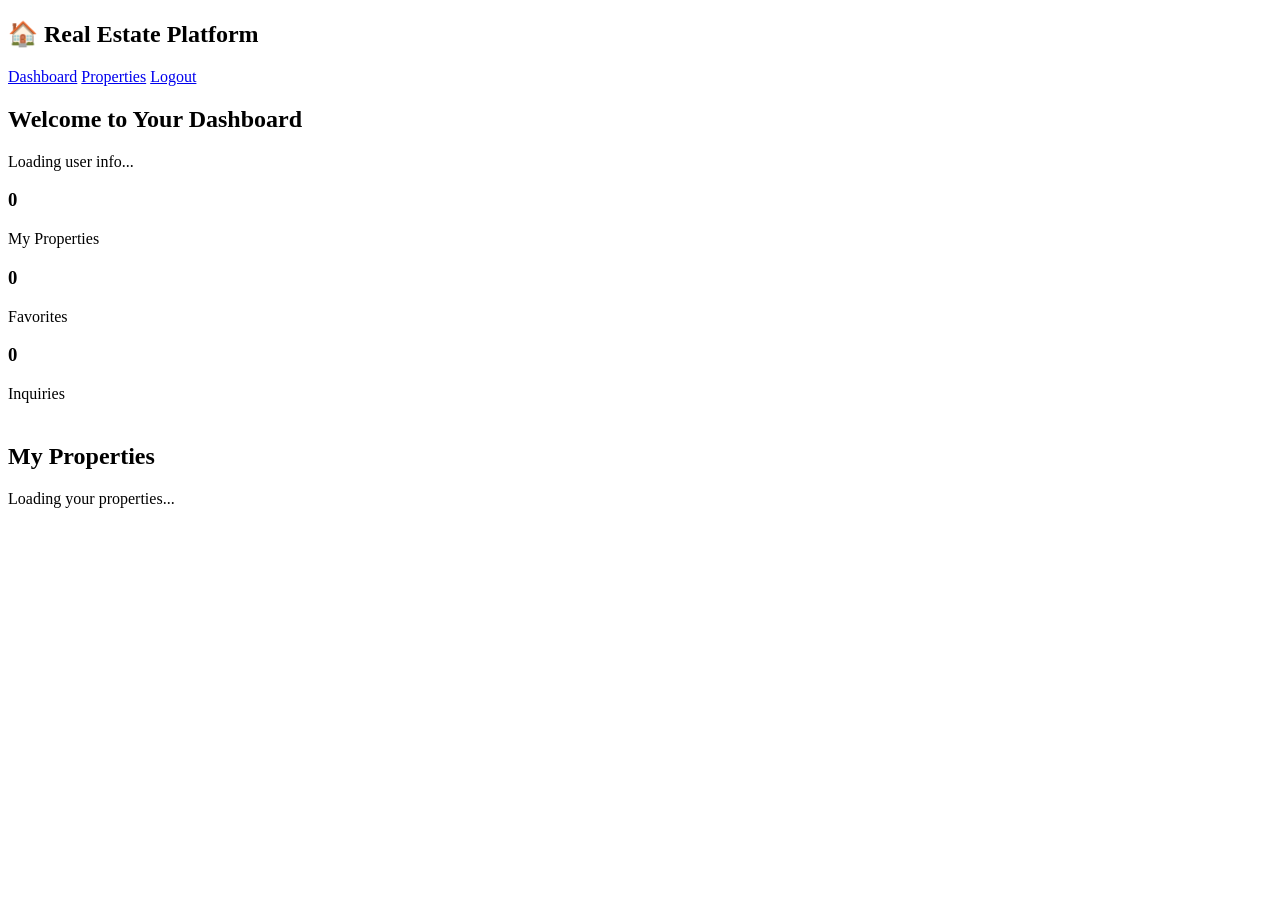
==== User ManagementAPI/rs_frontend/dashboard.html @ 95bb4399 "i created the Frontend for realestate api" ====
<!DOCTYPE html>
<html lang="en">
<head>
    <meta charset="UTF-8">
    <meta name="viewport" content="width=device-width, initial-scale=1.0">
    <title>Dashboard - Real Estate Platform</title>
    <link rel="stylesheet" href="css/style.css">
</head>
<body>
    <nav class="navbar">
        <h1>🏠 Real Estate Platform</h1>
        <div class="nav-links">
            <a href="dashboard.html">Dashboard</a>
            <a href="index.html">Properties</a>
            <a href="#" onclick="logout()">Logout</a>
        </div>
    </nav>

    <div class="container">
        <div class="dashboard-header">
            <h2>Welcome to Your Dashboard</h2>
            <p id="userInfo">Loading user info...</p>
        </div>

        <div class="stats-grid">
            <div class="stat-card">
                <h3 id="totalProperties">0</h3>
                <p>My Properties</p>
            </div>
            <div class="stat-card">
                <h3 id="totalFavorites">0</h3>
                <p>Favorites</p>
            </div>
            <div class="stat-card">
                <h3 id="totalInquiries">0</h3>
                <p>Inquiries</p>
            </div>
        </div>

        <div style="margin-top: 40px;">
            <h2>My Properties</h2>
            <div id="myPropertiesContainer" class="properties-grid">
                <p>Loading your properties...</p>
            </div>
        </div>
    </div>

    <script src="js/config.js"></script>
    <script>
        // Check authentication
        if (!requireAuth()) {
            // Redirect handled by requireAuth()
        }

        // Load user data
        async function loadDashboard() {
            const token = localStorage.getItem('token');
            const role = localStorage.getItem('role');

            try {
                // Get current user info
                const userResponse = await fetch(`${API_CONFIG.BASE_URL}${API_CONFIG.endpoints.users}/me`, {
                    headers: getAuthHeaders()
                });
                
                if (userResponse.ok) {
                    const user = await userResponse.json();
                    document.getElementById('userInfo').textContent = 
                        `Logged in as: ${user.name} (${user.email}) - Role: ${user.role}`;
                }

                // Load properties (if admin/owner, load their properties)
                const propsResponse = await fetch(`${API_CONFIG.BASE_URL}${API_CONFIG.endpoints.properties}`, {
                    headers: getAuthHeaders()
                });
                
                if (propsResponse.ok) {
                    const properties = await propsResponse.json();
                    document.getElementById('totalProperties').textContent = properties.length;
                    
                    // Display properties
                    const container = document.getElementById('myPropertiesContainer');
                    if (properties.length === 0) {
                        container.innerHTML = '<p>You haven\'t listed any properties yet.</p>';
                    } else {
                        container.innerHTML = properties.map(property => `
                            <div class="property-card">
                                <div class="property-info">
                                    <h3>${property.title}</h3>
                                    <div class="property-price">$${property.price.toLocaleString()}</div>
                                    <div class="property-details">
                                        <p>${property.city}, ${property.state}</p>
                                        <p>Status: ${property.status}</p>
                                    </div>
                                </div>
                            </div>
                        `).join('');
                    }
                }

            } catch (error) {
                console.error('Error loading dashboard:', error);
            }
        }

        // Initialize dashboard
        loadDashboard();
    </script>
</body>
</html>
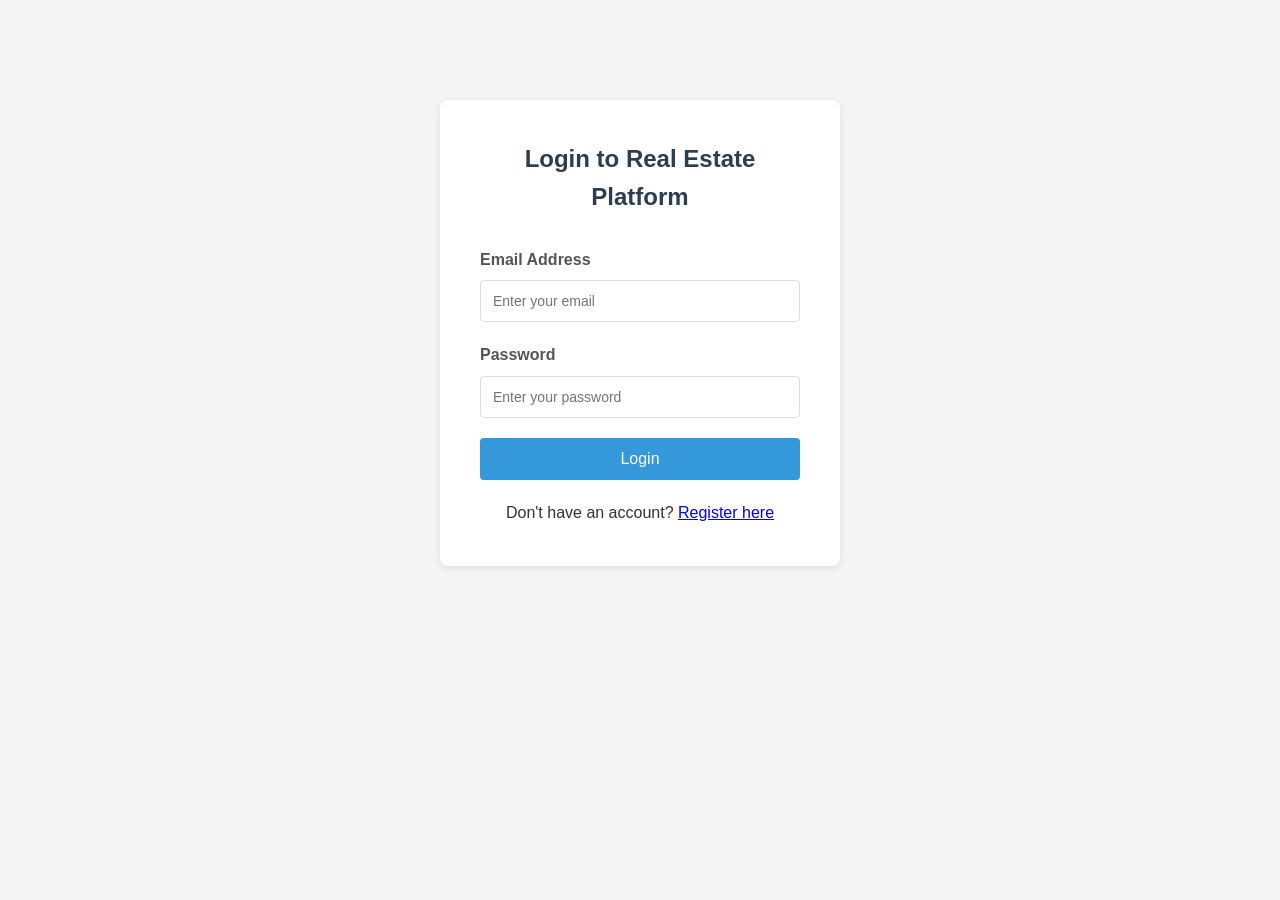
==== commit 726b3f83: "upadted:   reasleste api and is fully working" ====
--- a/User ManagementAPI/rs_frontend/dashboard.html
+++ b/User ManagementAPI/rs_frontend/dashboard.html
@@ -3,108 +3,20 @@
 <head>
     <meta charset="UTF-8">
     <meta name="viewport" content="width=device-width, initial-scale=1.0">
-    <title>Dashboard - Real Estate Platform</title>
-    <link rel="stylesheet" href="css/style.css">
+    <title>Redirecting...</title>
 </head>
 <body>
-    <nav class="navbar">
-        <h1>🏠 Real Estate Platform</h1>
-        <div class="nav-links">
-            <a href="dashboard.html">Dashboard</a>
-            <a href="index.html">Properties</a>
-            <a href="#" onclick="logout()">Logout</a>
-        </div>
-    </nav>
-
-    <div class="container">
-        <div class="dashboard-header">
-            <h2>Welcome to Your Dashboard</h2>
-            <p id="userInfo">Loading user info...</p>
-        </div>
-
-        <div class="stats-grid">
-            <div class="stat-card">
-                <h3 id="totalProperties">0</h3>
-                <p>My Properties</p>
-            </div>
-            <div class="stat-card">
-                <h3 id="totalFavorites">0</h3>
-                <p>Favorites</p>
-            </div>
-            <div class="stat-card">
-                <h3 id="totalInquiries">0</h3>
-                <p>Inquiries</p>
-            </div>
-        </div>
-
-        <div style="margin-top: 40px;">
-            <h2>My Properties</h2>
-            <div id="myPropertiesContainer" class="properties-grid">
-                <p>Loading your properties...</p>
-            </div>
-        </div>
-    </div>
-
     <script src="js/config.js"></script>
+    <script src="js/auth.js"></script>
     <script>
-        // Check authentication
-        if (!requireAuth()) {
-            // Redirect handled by requireAuth()
+        // Redirect to the correct dashboard based on role
+        if (!isLoggedIn()) {
+            window.location.href = 'login.html';
+        } else if (getUserRole() === 'admin') {
+            window.location.href = 'admin-dashboard.html';
+        } else {
+            window.location.href = 'user-dashboard.html';
         }
-
-        // Load user data
-        async function loadDashboard() {
-            const token = localStorage.getItem('token');
-            const role = localStorage.getItem('role');
-
-            try {
-                // Get current user info
-                const userResponse = await fetch(`${API_CONFIG.BASE_URL}${API_CONFIG.endpoints.users}/me`, {
-                    headers: getAuthHeaders()
-                });
-                
-                if (userResponse.ok) {
-                    const user = await userResponse.json();
-                    document.getElementById('userInfo').textContent = 
-                        `Logged in as: ${user.name} (${user.email}) - Role: ${user.role}`;
-                }
-
-                // Load properties (if admin/owner, load their properties)
-                const propsResponse = await fetch(`${API_CONFIG.BASE_URL}${API_CONFIG.endpoints.properties}`, {
-                    headers: getAuthHeaders()
-                });
-                
-                if (propsResponse.ok) {
-                    const properties = await propsResponse.json();
-                    document.getElementById('totalProperties').textContent = properties.length;
-                    
-                    // Display properties
-                    const container = document.getElementById('myPropertiesContainer');
-                    if (properties.length === 0) {
-                        container.innerHTML = '<p>You haven\'t listed any properties yet.</p>';
-                    } else {
-                        container.innerHTML = properties.map(property => `
-                            <div class="property-card">
-                                <div class="property-info">
-                                    <h3>${property.title}</h3>
-                                    <div class="property-price">$${property.price.toLocaleString()}</div>
-                                    <div class="property-details">
-                                        <p>${property.city}, ${property.state}</p>
-                                        <p>Status: ${property.status}</p>
-                                    </div>
-                                </div>
-                            </div>
-                        `).join('');
-                    }
-                }
-
-            } catch (error) {
-                console.error('Error loading dashboard:', error);
-            }
-        }
-
-        // Initialize dashboard
-        loadDashboard();
     </script>
 </body>
 </html>
